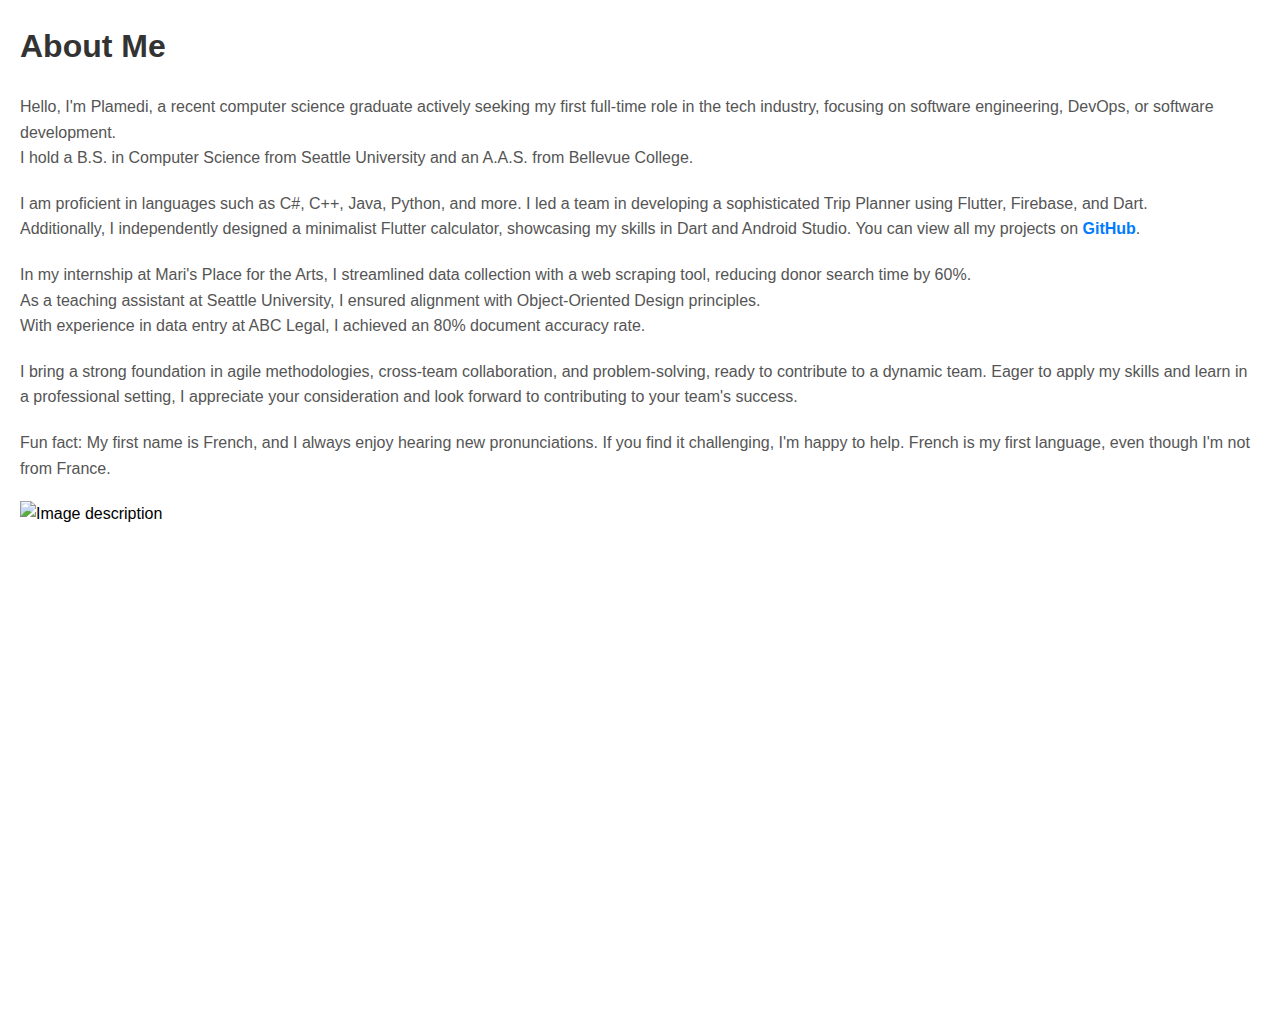
==== public/about.html @ b8ace4d2 "Add files via upload" ====
<!DOCTYPE html>
<html lang="en">
<head>
  <meta charset="UTF-8">
  <meta name="viewport" content="width=device-width, initial-scale=1.0">
  <link rel="stylesheet" href="about.css">
    <title>About Me</title>
</head>
<body>

    <h1>About Me</h1>

    <p>Hello, I'm Plamedi, a recent computer science graduate actively seeking my first full-time role in the tech industry, focusing on software engineering, DevOps, or software development.
        <br>I hold a B.S. in Computer Science from Seattle University and an A.A.S. from Bellevue College.</p>

    <p>I am proficient in languages such as C#, C++, Java, Python, and more. I led a team in developing a sophisticated Trip Planner using Flutter, Firebase, and Dart.
        <br>Additionally, I independently designed a minimalist Flutter calculator, showcasing my skills in Dart and Android Studio.
        You can view all my projects on <a href="https://github.com/PlamediD">GitHub</a>.
    </p>

    <p>In my internship at Mari's Place for the Arts, I streamlined data collection with a web scraping tool, reducing donor search time by 60%.
        <br>As a teaching assistant at Seattle University, I ensured alignment with Object-Oriented Design principles.
        <br>With experience in data entry at ABC Legal, I achieved an 80% document accuracy rate.</p>

    <p>
    I bring a strong foundation in agile methodologies, cross-team collaboration, and problem-solving, ready to contribute to a dynamic team. Eager to apply my skills and learn in a professional setting, I appreciate your consideration and look forward to contributing to your team's success.
    </p>
    
    <p>
        Fun fact: My first name is French, and I always enjoy hearing new pronunciations. If you find it challenging, I'm happy to help. French is my first language, even though I'm not from France.
    </p>

    <div class="image-container">
      <img src="/Intermediate Html/4.1 Webpages/assets/images/image3.jpg" alt="Image description">

    </div>
    
</body>
</html>
---- public/about.css ----
body {
    font-family: 'Arial', sans-serif;
    line-height: 1.6;
    margin: 20px;
  }
  
  h1 {
    color: #333;
  }
  
  p {
    color: #555;
    margin-bottom: 20px;
  }
  
  a {
    color: #007bff;
    text-decoration: none;
    font-weight: bold;
  }
  
  a:hover {
    text-decoration: underline;
  }
  
  .image-container {
    display: flex;
    overflow: hidden;
    height: 500px;
  }
  
  /* Add more styling as needed */
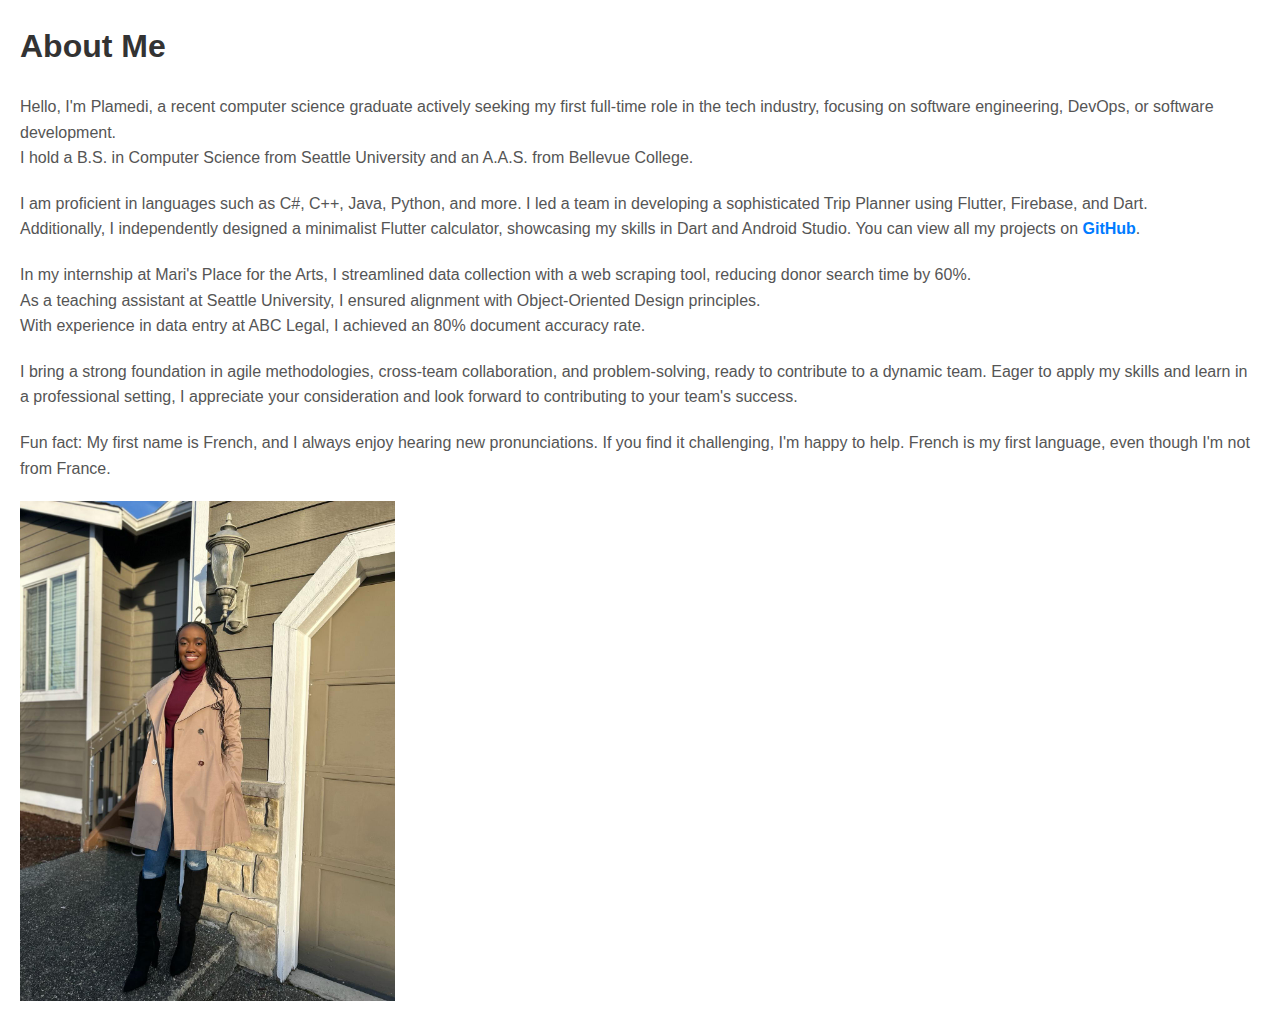
==== commit 8b776a06: "Update about.html" ====
--- a/public/about.html
+++ b/public/about.html
@@ -31,7 +31,7 @@
     </p>
 
     <div class="image-container">
-      <img src="/Intermediate Html/4.1 Webpages/assets/images/image3.jpg" alt="Image description">
+      <img src="image3.jpg" alt="Image description">
 
     </div>
     
